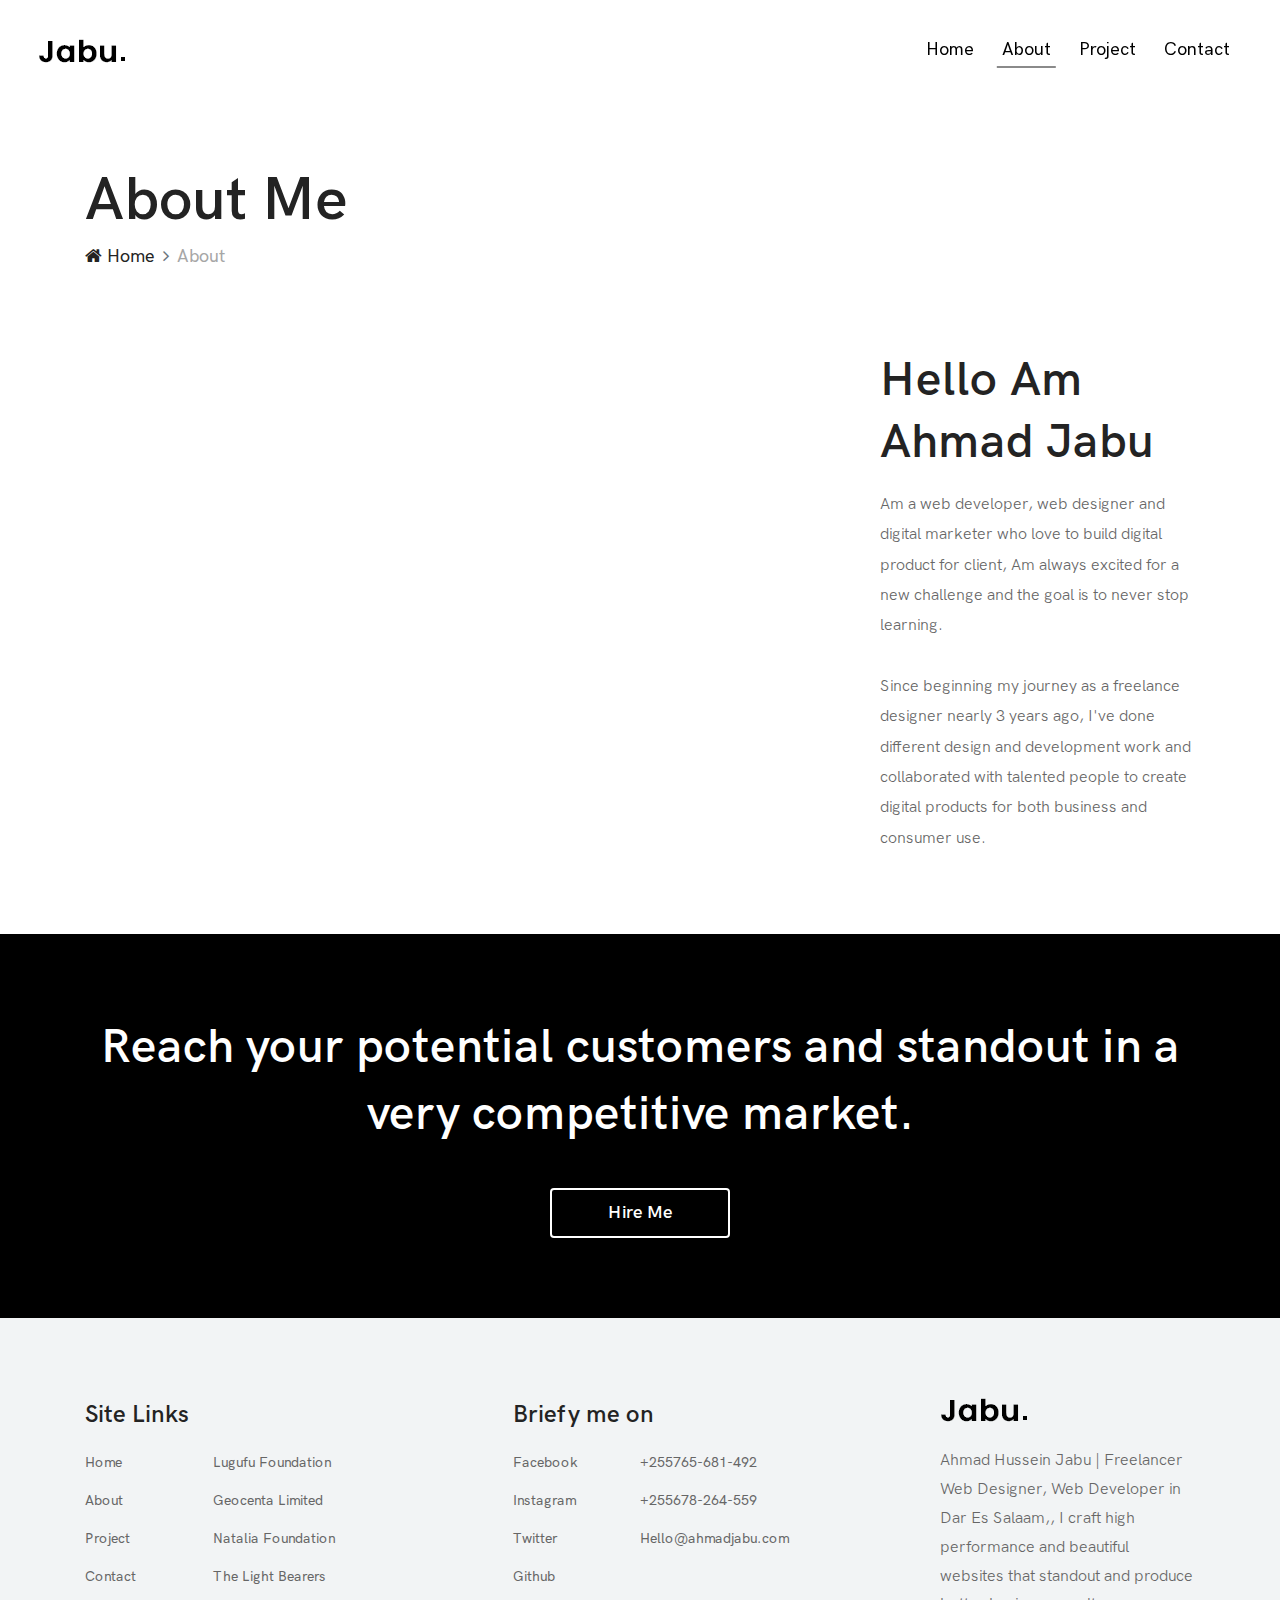
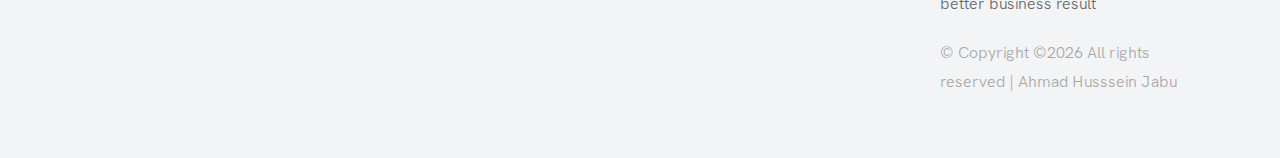
==== about.html @ 2aa34102 "add keywords" ====
<!DOCTYPE html>
<html lang="en">

<head>
  <meta charset="UTF-8">
  <meta name="description" content="Ahmad Hussein Jabu a Freelance website designer and developer I craft high-performance and beautiful websites">
  <meta http-equiv="X-UA-Compatible" content="IE=edge">
  <meta name="viewport" content="width=device-width, initial-scale=1, shrink-to-fit=no">

  <!-- Title -->
  <title>About</title>

  <!-- Favicon -->
  <link rel="apple-touch-icon" sizes="180x180" href="img/favicon/apple-touch-icon.png">
  <link rel="icon" type="image/png" sizes="32x32" href="img/favicon/favicon-32x32.png">
  <link rel="icon" type="image/png" sizes="16x16" href="img/favicon/favicon-16x16.png">
  <link rel="manifest" href="/site.webmanifest">


  <!-- Core Stylesheet -->
  <link rel="stylesheet" href="style.css">

</head>

<body>
  <!-- Preloader -->
  <div id="preloader">
    <div class="wrapper">
      <div class="cssload-loader"></div>
    </div>
  </div>

  <!-- ***** Header Area Start ***** -->
  <header class="header-area">
    <!-- Main Header Start -->
    <div class="main-header-area">
      <div class="classy-nav-container breakpoint-off">
        <!-- Classy Menu -->
        <nav class="classy-navbar justify-content-between" id="jabuNav">

          <!-- Background Curve -->
          <div class="bg-curve" style="background-image: url(./img/core-img/curve.png);"></div>

          <!-- Logo -->
          <a class="nav-brand" href="index.html"><img src="./img/core-img/logo.png" alt=""></a>

          <!-- Navbar Toggler -->
          <div class="classy-navbar-toggler">
            <span class="navbarToggler"><span></span><span></span><span></span></span>
          </div>

          <!-- Menu -->
          <div class="classy-menu">
            <!-- Menu Close Button -->
            <div class="classycloseIcon">
              <div class="cross-wrap"><span class="top"></span><span class="bottom"></span></div>
            </div>

            <!-- Nav Start -->
            <div class="classynav">
              <ul id="nav">
                <li><a href="./index.html">Home</a></li>
                <li class="current-item"><a href="./about.html">About</a></li>
                <li><a href="./projects.html">Project</a></li>
                <li><a href="./contact.html">Contact</a></li>
              </ul>
          </div>
        </nav>
      </div>
    </div>
  </header>
  <!-- ***** Header Area End ***** -->


  <!-- ***** Breadcrumb Area Start ***** -->
  <div class="breadcumb-area">
    <div class="container h-100">
      <div class="row h-100 align-items-end">
        <div class="col-12">
          <div class="breadcumb--con">
            <h2 class="title">About Me</h2>
            <nav aria-label="breadcrumb">
              <ol class="breadcrumb">
                <li class="breadcrumb-item"><a href="#"><i class="fa fa-home"></i> Home</a></li>
                <li class="breadcrumb-item active" aria-current="page">About</li>
              </ol>
            </nav>
          </div>
        </div>
      </div>
    </div>
  </div>
  <!-- ***** Breadcrumb Area End ***** -->

  <!-- ***** About Us Area Start ***** -->
  <section class="jabu-about-us-area mb-30 section-padding-80-0">
    <div class="container">
      <div class="row">

        <!-- About Us Thumbnail -->
        <div class="col-12 col-sm-6 col-lg-4">
          <div class="project-thumbnail mb-50">
            <span class="line"></span>
            <img src="./img/bg-img/16.jpg" alt="">
            <span class="line2"></span>
          </div>
        </div>

        <!-- About Us Thumbnail -->
        <div class="col-12 col-sm-6 col-lg-4">
          <div class="project-thumbnail mb-50">
            <span class="line"></span>
            <img src="./img/bg-img/17.jpg" alt="">
            <span class="line2"></span>
          </div>
        </div>

        <!-- About Us Content -->
        <div class="col-12 col-lg-4">
          <div class="project-content mb-50">
            <h2>Hello Am Ahmad Jabu</h2>
            <p>Am a web developer, web designer and digital marketer who love to build digital product for client, Am always excited for a 
              new challenge and the goal is to never stop learning.</p>
            <p>Since beginning my journey as a freelance designer nearly 3 years ago, I've done different design and development work
              and collaborated with talented people to create digital products for both business and 
              consumer use.</p>
          </div>
        </div>
      </div>
    </div>
    </section>

  <!-- ***** CTA Area Start ***** -->
  <section class="jabu-cta-area section-padding-80">
    <div class="container">
      <div class="row">
        <div class="col-12">
          <div class="cta-content">
            <h2>Reach your potential customers and standout in a very competitive market.</h2>
            <a href="mailto:hello@ahmadjabu.com" class="btn jabu-btn mt-30">Hire Me</a>
          </div>
        </div>
      </div>
    </div>
  </section>
  <!-- ***** CTA Area End ***** -->

  <!-- ***** Footer Area Start ***** -->
  <footer class="footer-area section-padding-80-0">
    <div class="container">
      <div class="row justify-content-between">
        <!-- Single Footer Widget -->
        <div class="col-12 col-sm-6 col-lg-4 col-xl-3">
          <div class="single-footer-widget mb-60">
            <!-- Widget Title -->
            <h4 class="widget-title">Site Links</h4>

            <!-- Catagories Nav -->
            <nav>
              <ul class="site-link">
                <li><a href="index.html">Home</a></li>
                <li><a href="Lugufu-Foundation.html">Lugufu Foundation</a></li>
                <li><a href="about.html">About</a></li>
                <li><a href="Geocenta-Limited.html">Geocenta Limited</a></li>
                <li><a href="projects.html">Project</a></li>
                <li><a href="Natalia-Foundation.html">Natalia Foundation</a></li>
                <li><a href="contact.html">Contact</a></li>
                <li><a href="The-light-bearers.html">The Light Bearers</a></li>
              </ul>
            </nav>
          </div>
        </div>

        <!-- Single Footer Widget -->
        <div class="col-12 col-sm-6 col-lg-4 col-xl-3">
          <div class="single-footer-widget mb-60">
            <!-- Widget Title -->
            <h4 class="widget-title">Briefy me on</h4>

            <!-- Catagories Nav -->
            <nav>
              <ul class="site-link">
                <li><a href="https://web.facebook.com/Ahmad-Hussein-Jabu-103322438400446" target="_blank" rel="noopener">Facebook</a></li>
                <li><a href="tel:+255765-681-492">+255765-681-492</a></li>
                <li><a href="https://www.instagram.com/ahmad_jabu/" target="_blank" rel="noopener">Instagram</a></li>
                <li><a href="tel:+255678-264-559">+255678-264-559</a></li>
                <li><a href="https://twitter.com/_Jabu95" target="_blank" rel="noopener">Twitter</a></li>
                <li><a href="mailto:hello@ahmadjabu.com">Hello@ahmadjabu.com</a></li>
                <li><a href="https://github.com/AhmadHJabu" target="_blank" rel="noopener">Github</a></li>
              </ul>
            </nav>
          </div>
        </div>
          <!-- Single Footer Widget -->
          <div class="col-12 col-sm-6 col-lg-4 col-xl-3">
            <div class="single-footer-widget mb-60">
              <!-- Logo -->
              <a href="#" class="d-block mb-4"><img src="./img/core-img/logo.png" alt=""></a>
              <p>Ahmad Hussein Jabu | Freelancer Web Designer, Web Developer in Dar Es Salaam,, I craft high performance and beautiful websites that standout and produce better business result</p>
              <div class="copywrite-text">
                <p>&copy; 
  
  Copyright &copy;<script>document.write(new Date().getFullYear());</script> All rights reserved | Ahmad Husssein Jabu</p>
              </div>
            </div>
          </div>
      </div>
    </div>
  </footer>
  <!-- ***** Footer Area End ***** -->

  <!-- ******* All JS ******* -->
  <!-- jQuery js -->
  <script src="js/jquery.min.js"></script>
  <!-- Popper js -->
  <script src="js/popper.min.js"></script>
  <!-- Bootstrap js -->
  <script src="js/bootstrap.min.js"></script>
  <!-- All js -->
  <script src="js/jabu.bundle.js"></script>
  <!-- Active js -->
  <script src="js/default-assets/active.js"></script>

</body>

</html>
---- style.css ----
/* *********************************************

[Tables of CSS Content]

+ body
  - 1.0 Reboot CSS
  - 2.0 Spacing CSS
  - 3.0 Preloader CSS
  - 4.0 Heading CSS
  - 5.0 Backtotop CSS
  - 6.0 Buttons CSS
  - 7.0 Header CSS
  - 8.0 Hero CSS
  - 9.0 Gallery CSS
  - 10.0 Testimonial CSS
  - 11.0 Model CSS
  - 12.0 About CSS
  - 13.0 Breadcrumb CSS
  - 14.0 Blog CSS
  - 15.0 Cta CSS
  - 16.0 Team CSS
  - 17.0 Widget CSS
  - 18.0 Footer CSS
  - 19.0 Contact CSS
  ---------------------------------------------
  [Color Codes]

  $heading: #232323; [Heading Color]
  $text: #666666; [Text Color]
  $bg-gray: #f0f0f0; [Gray Background]
  $primary: #ed489d; [Primary Color]
  $white: #ffffff; [White Color]
  $dark: #000000; [Dark Color]
  $border: #ebebeb; [Border Color]
  $hover: #ed489d; [Hover Color]
  $secondary: #a6a6a6; [Secondary Color]

  ---------------------------------------------
  [Font Family: 'HK Grotesk']
--------------------------------------------- */
/* Import Fonts & All CSS */
@import url(css/default-assets/hkgrotesk-fonts.css);
@import url(css/bootstrap.min.css);
@import url(css/animate.css);
@import url(css/default-assets/classy-nav.css);
@import url(css/owl.carousel.min.css);
@import url(css/magnific-popup.css);
@import url(css/font-awesome.min.css);
@import url(css/default-assets/slick.css);
@import url(css/style.css);
/* :: 1.0 Reboot CSS */
* {
  margin: 0;
  padding: 0; }

body {
  font-family: "HK Grotesk";
  font-weight: 400;
  font-size: 14px; }

h1,
h2,
h3,
h4,
h5,
h6 {
  font-family: "HK Grotesk";
  color: #232323;
  line-height: 1.4;
  font-weight: 600; }

a,
a:active,
a:focus,
a:hover {
  color: #232323;
  text-decoration: none;
  -webkit-transition-duration: 500ms;
  -o-transition-duration: 500ms;
  transition-duration: 500ms;
  outline: none; }

li {
  list-style: none; }

p {
  line-height: 1.9;
  color: #666666;
  font-size: 16px;
  font-weight: 400; }

img {
  max-width: 100%;
  height: auto; }

ul {
  margin: 0;
  padding: 0; }
  ul li {
    margin: 0;
    padding: 0; }

.bg-overlay {
  position: relative;
  z-index: 1; }
  .bg-overlay::after {
    position: absolute;
    content: "";
    height: 100%;
    width: 100%;
    top: 0;
    left: 0;
    z-index: -1;
    background-color: rgba(0, 0, 0, 0.5); }

.box-shadow {
  -webkit-box-shadow: 0 10px 50px 0 rgba(0, 0, 0, 0.2);
  box-shadow: 0 10px 50px 0 rgba(0, 0, 0, 0.2); }

.bg-img {
  background-position: center center;
  background-size: cover;
  background-repeat: no-repeat; }

.jarallax {
  position: relative;
  z-index: 0; }
  .jarallax > .jarallax-img {
    position: absolute;
    object-fit: cover;
    font-family: 'object-fit: cover;';
    top: 0;
    left: 0;
    width: 100%;
    height: 100%;
    z-index: -1; }

.mfp-iframe-holder .mfp-close {
  top: 0;
  width: 30px;
  height: 30px;
  background-color: #ed489d;
  text-align: center;
  right: 0;
  padding-right: 0;
  line-height: 32px; }

.bg-transparent {
  background-color: transparent !important; }

.bg-gray {
  background-color: #f0f0f0 !important; }

/* ::2.0 Spacing CSS */
.mt-15 {
  margin-top: 15px; }

.mt-30 {
  margin-top: 30px; }

.mt-40 {
  margin-top: 40px; }

.mt-50 {
  margin-top: 50px; }

.mt-70 {
  margin-top: 70px; }

.mt-100 {
  margin-top: 100px; }

.mt-150 {
  margin-top: 150px; }

.mr-15 {
  margin-right: 15px; }

.mr-30 {
  margin-right: 30px; }

.mr-50 {
  margin-right: 50px; }

.mr-100 {
  margin-right: 100px; }

.mb-15 {
  margin-bottom: 15px; }

.mb-30 {
  margin-bottom: 30px; }

.mb-40 {
  margin-bottom: 40px; }

.mb-50 {
  margin-bottom: 50px; }

.mb-60 {
  margin-bottom: 60px; }

.mb-70 {
  margin-bottom: 70px; }

.mb-80 {
  margin-bottom: 80px; }

.mb-100 {
  margin-bottom: 100px; }

.ml-15 {
  margin-left: 15px; }

.ml-30 {
  margin-left: 30px; }

.ml-50 {
  margin-left: 50px; }

.ml-100 {
  margin-left: 100px; }

.pt-50 {
  padding-top: 50px !important; }

.section-padding-80 {
  padding-top: 80px;
  padding-bottom: 80px; }

.section-padding-0-80 {
  padding-top: 0;
  padding-bottom: 80px; }

.section-padding-80-0 {
  padding-top: 80px;
  padding-bottom: 0; }

/* :: 3.0 Preloader CSS */
#preloader {
  position: fixed;
  width: 100%;
  height: 100%;
  z-index: 99999;
  top: 0;
  left: 0;
  background-color: #000000;
  display: -webkit-box;
  display: -ms-flexbox;
  display: flex;
  -webkit-box-align: center;
  -ms-flex-align: center;
  align-items: center;
  -webkit-box-pack: center;
  -ms-flex-pack: center;
  justify-content: center; }

.wrapper {
  padding-left: 1em;
  padding-right: 1em;
  margin: auto;
  display: block;
  width: 195px; }

.cssload-loader {
  width: 49px;
  height: 49px;
  border-radius: 50%;
  margin: 3em;
  display: inline-block;
  position: relative;
  vertical-align: middle;
  background: #ffffff; }

.cssload-loader,
.cssload-loader:after,
.cssload-loader:before {
  animation: 1.15s infinite ease-in-out;
  -o-animation: 1.15s infinite ease-in-out;
  -ms-animation: 1.15s infinite ease-in-out;
  -webkit-animation: 1.15s infinite ease-in-out;
  -moz-animation: 1.15s infinite ease-in-out; }

.cssload-loader:after,
.cssload-loader:before {
  width: 100%;
  height: 100%;
  border-radius: 50%;
  position: absolute;
  top: 0;
  left: 0; }

.cssload-loader {
  animation-name: cssload-loader;
  -o-animation-name: cssload-loader;
  -ms-animation-name: cssload-loader;
  -webkit-animation-name: cssload-loader;
  -moz-animation-name: cssload-loader; }

@keyframes cssload-loader {
  from {
    transform: scale(0);
    opacity: 1; }
  to {
    transform: scale(1);
    opacity: 0; } }
@-o-keyframes cssload-loader {
  from {
    -o-transform: scale(0);
    opacity: 1; }
  to {
    -o-transform: scale(1);
    opacity: 0; } }
@-ms-keyframes cssload-loader {
  from {
    -ms-transform: scale(0);
    opacity: 1; }
  to {
    -ms-transform: scale(1);
    opacity: 0; } }
@-webkit-keyframes cssload-loader {
  from {
    -webkit-transform: scale(0);
    opacity: 1; }
  to {
    -webkit-transform: scale(1);
    opacity: 0; } }
@-moz-keyframes cssload-loader {
  from {
    -moz-transform: scale(0);
    opacity: 1; }
  to {
    -moz-transform: scale(1);
    opacity: 0; } }
/* :: 4.0 Heading CSS */
.section-heading {
  position: relative;
  z-index: 1;
  margin-bottom: 50px; }
  .section-heading h2 {
    font-size: 48px;
    text-transform: capitalize;
    margin-bottom: 0; }
    @media only screen and (min-width: 992px) and (max-width: 1199px) {
      .section-heading h2 {
        font-size: 42px; } }
    @media only screen and (min-width: 768px) and (max-width: 991px) {
      .section-heading h2 {
        font-size: 36px; } }
    @media only screen and (max-width: 767px) {
      .section-heading h2 {
        font-size: 30px; } }
  .section-heading.white h2 {
    color: #ffffff; }

/* :: 5.0 Backtotop CSS */
#scrollUp {
  bottom: 50px;
  font-size: 22px;
  line-height: 42px;
  right: 0;
  width: 40px;
  background-color: #000;
  color: #ffffff;
  text-align: center;
  height: 40px;
  -webkit-transition-duration: 500ms;
  -o-transition-duration: 500ms;
  transition-duration: 500ms;
  border-radius: 2px 0 0 2px; }
  #scrollUp:focus, #scrollUp:hover {
    background-color: #000000; }

/* :: 6.0 Buttons CSS */
.jabu-btn {
  position: relative;
  z-index: 1;
  min-width: 180px;
  height: 50px;
  line-height: 46px;
  font-size: 18px;
  font-weight: 600;
  display: inline-block;
  padding: 0 20px;
  text-align: center;
  text-transform: capitalize;
  color: #ffffff;
  background-color: #000;
  -webkit-transition-duration: 500ms;
  -o-transition-duration: 500ms;
  transition-duration: 500ms;
  border: 2px solid #ffffff; }
  .jabu-btn:focus, .jabu-btn:hover {
    box-shadow: none;
    background-color: #000000;
    color: #ffffff;
    border-color: #000000; }
  .jabu-btn.btn-2 {
    border-color: #000;
    color: #000;
    background-color: #ffffff; }
    .jabu-btn.btn-2:focus, .jabu-btn.btn-2:hover {
      color: #ffffff;
      background-color: #000; }

/* :: 7.0 Header CSS */
.header-area {
  position: fixed;
  z-index: 600;
  width: 100%;
  left: 0;
  top: 0;
  -webkit-transition-duration: 500ms;
  -o-transition-duration: 500ms;
  transition-duration: 500ms; }
  .header-area .main-header-area.sticky {
    top: 0;
    width: 100%;
    position: fixed;
    background-color: #ffffff;
    box-shadow: 0 3px 50px rgba(0, 0, 0, 0.2);
    border-bottom: none;
    left: 0;
    z-index: 650;
    border-bottom-color: transparent; }

.classy-nav-container {
  background-color: transparent;
  padding: 0; }
  @media only screen and (max-width: 767px) {
    .classy-nav-container {
      padding: 0 15px; } }
  .classy-nav-container .classy-navbar {
    height: 100px;
    padding: 0 3%; }
    @media only screen and (min-width: 768px) and (max-width: 991px) {
      .classy-nav-container .classy-navbar {
        height: 70px; } }
    @media only screen and (max-width: 767px) {
      .classy-nav-container .classy-navbar {
        height: 70px; } }
    .classy-nav-container .classy-navbar .bg-curve {
      position: absolute;
      width: 60%;
      height: 100%;
      top: 0;
      right: 0;
      background-repeat: no-repeat;
      background-position: top right;
      background-size: cover; }
    @media only screen and (max-width: 767px) {
      .classy-nav-container .classy-navbar .nav-brand {
        max-width: 90px;
        margin-right: 15px; } }
    .classy-nav-container .classy-navbar .classynav ul li a {
      position: relative;
      z-index: 1;
      font-weight: 500;
      font-size: 18px;
      text-transform: capitalize;
      color: #000; }
      .classy-nav-container .classy-navbar .classynav ul li a:focus, .classy-nav-container .classy-navbar .classynav ul li a:hover {
        color: #000; }
      @media only screen and (min-width: 992px) and (max-width: 1199px) {
        .classy-nav-container .classy-navbar .classynav ul li a {
          font-size: 14px;
          padding: 0 10px; } }
      @media only screen and (min-width: 768px) and (max-width: 991px) {
        .classy-nav-container .classy-navbar .classynav ul li a {
          border-bottom: none;
          font-size: 14px; } }
      @media only screen and (max-width: 767px) {
        .classy-nav-container .classy-navbar .classynav ul li a {
          border-bottom: none;
          font-size: 14px; } }
    .classy-nav-container .classy-navbar .classynav ul li.cn-dropdown-item ul li a {
      font-size: 14px;
      text-transform: capitalize; }
    .classy-nav-container .classy-navbar .classynav ul li.current-item a::after {
      content: '';
      position: absolute;
      width: 80%;
      height: 2px;
      background-color: #00000075;
      bottom: 0;
      left: 50%;
      -webkit-transform: translateX(-50%);
      -ms-transform: translateX(-50%);
      transform: translateX(-50%);
      z-index: 1; }
      @media only screen and (min-width: 768px) and (max-width: 991px) {
        .classy-nav-container .classy-navbar .classynav ul li.current-item a::after {
          width: 100%;
          height: 1px; } }
      @media only screen and (max-width: 767px) {
        .classy-nav-container .classy-navbar .classynav ul li.current-item a::after {
          width: 100%;
          height: 1px; } }

.classynav ul li.has-down > a::after,
.classynav ul li.has-down.active > a::after,
.classynav ul li.megamenu-item > a::after {
  color: #ffffff; }


@media only screen and (min-width: 768px) and (max-width: 991px) {
  .classy-navbar-toggler .navbarToggler span {
    background-color: #ffffff; } }
@media only screen and (max-width: 767px) {
  .classy-navbar-toggler .navbarToggler span {
    background-color: #000; } }

@media only screen and (min-width: 768px) and (max-width: 991px) {
  .breakpoint-on .classy-navbar .classy-menu {
    background-color: #000;
    box-shadow: 0 0 30px 0 rgba(255, 255, 255, 0.2); }

  .breakpoint-on .classynav > ul > li > a {
    background-color: #ed489d; }

  .classycloseIcon .cross-wrap span {
    background-color: #ffffff; } }
@media only screen and (max-width: 767px) {
  .breakpoint-on .classy-navbar .classy-menu {
    background-color: rgb(255, 255, 255);
    box-shadow: 0 0 30px 0 rgba(255, 255, 255, 0.2); }

  .breakpoint-on .classynav > ul > li > a {
    background-color: rgb(255, 255, 255); }

  .classycloseIcon .cross-wrap span {
    background-color: #ffffff; } }


/* :: 8.0 Hero CSS */
.single-hero {
  position: relative;
  z-index: 1;
  overflow: hidden; }
  . .owl-next {
    -webkit-transition-duration: 500ms;
    -o-transition-duration: 500ms;
    transition-duration: 500ms;
    position: absolute;
    bottom: 0;
    right: 15%;
    width: 100px;
    height: 100px;
    background-color: #ffffff;
    text-align: center;
    line-height: 100px;
    color: #232323;
    font-size: 30px;
    z-index: 10; }
    .single-hero .owl-next:focus, .single-hero .owl-next:hover {
      background-color: #ed489d;
      color: #ffffff; }
    @media only screen and (min-width: 992px) and (max-width: 1199px) {
      .single-hero .owl-next {
        width: 70px;
        height: 70px;
        line-height: 70px; } }
    @media only screen and (min-width: 768px) and (max-width: 991px) {
      .single-hero .owl-next {
        width: 70px;
        height: 70px;
        line-height: 70px; } }
    @media only screen and (max-width: 767px) {
      .single-hero .owl-next {
        width: 50px;
        height: 50px;
        line-height: 50px; } }

.single-hero-header {
  position: relative;
  z-index: 2;
  width: 100%;
  height: 700px;
  background-color: #ffffff; }
  @media only screen and (min-width: 992px) and (max-width: 1199px) {
    .single-hero-header {
      height: 680px; } }
  @media only screen and (min-width: 768px) and (max-width: 991px) {
    .single-hero-header {
      height: 600px; } }
  @media only screen and (max-width: 767px) {
    .single-hero-header {
      height: 488px; } }
  .single-hero-header .main-bg-img {
    position: absolute;
    width: 40%;
    height: calc(100% - 100px);
    bottom: 0;
    right: 10%;
    z-index: 1; }
    @media only screen and (min-width: 768px) and (max-width: 991px) {
      .single-hero-header .main-bg-img {
        height: calc(100% - 70px);  } }
    @media only screen and (max-width: 767px) {
      .single-hero-header .main-bg-img {
        height: calc(100% - 100px); 
        width: 50%;
        right: 1%; } }
  

.welcome-text {
  position: relative;
  z-index: 1;
  margin-top: 100px; }
  .welcome-text h2 {
    font-size: 100px;
    color: #232323;
    display: block;
    text-transform: capitalize;
    margin-left: -9px;
    margin-bottom: 30px;
    line-height: 1.2; }
    @media only screen and (min-width: 992px) and (max-width: 1199px) {
      .welcome-text h2 {
        font-size: 72px;
        margin-left: -4px; } }
    @media only screen and (min-width: 768px) and (max-width: 991px) {
      .welcome-text h2 {
        font-size: 72px;
        margin-left: -4px; } }
    @media only screen and (max-width: 767px) {
      .welcome-text h2 {
        font-size: 36px;
        margin-bottom: 15px; } }
  .welcome-text h5 {
    font-size: 18px;
    color: #a6a6a6;
    margin-bottom: 50px;
    text-transform: uppercase;
    letter-spacing: 2px; }
    @media only screen and (max-width: 767px) {
      .welcome-text h5 {
        margin-bottom: 15px;
        margin-left: -10px } }
  .welcome-text a {
    padding: 0;
    display: inline-block;
    font-size: 16px;
    letter-spacing: 2px;
    text-transform: uppercase;
    color: #ed489d;
    font-weight: 600; }
    .welcome-text a:focus, .welcome-text a:hover {
      color: #232323; }

      @media only screen and (max-width: 767px) {
        .welcome-text a {
          margin-left: -10px } }

/* :: 9.0 Gallery CSS */
.jabu-projects-menu {
  position: relative;
  z-index: 1; }
  .jabu-projects-menu .btn {
    padding: 0;
    background-color: transparent;
    font-size: 20px;
    text-transform: uppercase;
    letter-spacing: 2px;
    color: #a6a6a6;
    margin: 0 30px;
    font-weight: 600; }
    .jabu-projects-menu .btn:focus {
      box-shadow: none; }
    .jabu-projects-menu .btn.active {
      color: #232323; }

.single-project-area {
  position: relative;
  z-index: 1; }
  .single-project-area img {
    width: 100%;
    -webkit-transition-duration: 250ms;
    -o-transition-duration: 250ms;
    transition-duration: 250ms; }
  
    
/* :: 10.0 Testimonial CSS */
.clients-feedback-area {
  position: relative;
  z-index: 1; }
  .clients-feedback-area .client-feedback-text {
    position: relative;
    z-index: 1; }
    .clients-feedback-area .client-feedback-text .quote-icon i {
      display: block;
      font-size: 72px;
      margin-bottom: 20px;
      color: #000;
      -webkit-transform: rotate(180deg);
      -ms-transform: rotate(180deg);
      transform: rotate(180deg); }
    .clients-feedback-area .client-feedback-text .client-description h4 {
      margin-bottom: 30px; }
      @media only screen and (max-width: 767px) {
        .clients-feedback-area .client-feedback-text .client-description h4 {
          font-size: 20px; } }
    .clients-feedback-area .client-feedback-text .client-name h5 {
      font-size: 22px;
      margin-bottom: 0; }
    .clients-feedback-area .client-feedback-text .client-name span {
      color: #a6a6a6;
      text-transform: uppercase;
      margin-bottom: 0; }
  .clients-feedback-area .slick-dots {
    display: -webkit-box;
    display: -ms-flexbox;
    display: flex;
    -webkit-box-pack: center;
    -ms-flex-pack: center;
    justify-content: center; }
    .clients-feedback-area .slick-dots li button {
      width: 12px;
      height: 12px;
      text-indent: -999999999999999999999999px;
      border: 3px solid #ebebeb;
      background-color: #ffffff;
      border-radius: 50%;
      margin: 5.5px;
      outline: none; }
    .clients-feedback-area .slick-dots li.slick-active button {
      background-color: #000;
      border-color: #000; }
  .clients-feedback-area .slick-slide.client-thumbnail {
    display: -webkit-box;
    display: -ms-flexbox;
    display: flex;
    -webkit-box-pack: center;
    -ms-flex-pack: center;
    justify-content: center;
    -webkit-box-align: center;
    -ms-flex-align: center;
    align-items: center;
    height: 129px; }
  .clients-feedback-area .slick-slide img {
    display: block;
    width: 80px !important;
    height: 80px !important;
    border-radius: 50%;
    border: 5px solid #ffffff;
    -webkit-box-shadow: 0 4px 20px rgba(0, 0, 0, 0.1);
    box-shadow: 0 4px 20px rgba(0, 0, 0, 0.1); }
    @media only screen and (min-width: 768px) and (max-width: 991px) {
      .clients-feedback-area .slick-slide img {
        width: 60px !important;
        height: 60px !important; } }
    @media only screen and (max-width: 767px) {
      .clients-feedback-area .slick-slide img {
        width: 60px !important;
        height: 60px !important; } }
  .clients-feedback-area .slick-slide.slick-current:focus {
    box-shadow: none;
    outline: none; }
  .clients-feedback-area .slick-slide.slick-current img {
    width: 100px !important;
    height: 100px !important; }
    @media only screen and (min-width: 768px) and (max-width: 991px) {
      .clients-feedback-area .slick-slide.slick-current img {
        width: 80px !important;
        height: 80px !important; } }
    @media only screen and (max-width: 767px) {
      .clients-feedback-area .slick-slide.slick-current img {
        width: 80px !important;
        height: 80px !important; } }
    .clients-feedback-area .slick-slide.slick-current img:focus {
      box-shadow: none;
      outline: none; }
  .clients-feedback-area .slick-arrow {
    position: absolute;
    width: 30px;
    background-color: #ffffff;
    height: 100%;
    text-align: center;
    font-size: 24px;
    color: #b5aec4;
    display: block;
    line-height: 550%;
    left: 0;
    z-index: 90;
    cursor: pointer; }
    .clients-feedback-area .slick-arrow.fa-angle-right {
      left: auto;
      right: 0;
      top: 0; }


/* :: 12.0 Project CSS */
.project-thumbnail {
  position: relative;
  z-index: 1;
  overflow: hidden;
  width: 100%; }
  .project-thumbnail img {
    width: 100%;
    -webkit-transition-duration: 800ms;
    -o-transition-duration: 800ms;
    transition-duration: 800ms; }

.project-content {
  position: relative;
  z-index: 1;
  padding-left: 10%; }
  @media only screen and (min-width: 992px) and (max-width: 1199px) {
    .project-content {
      padding-left: 0; } }
  @media only screen and (min-width: 768px) and (max-width: 991px) {
    .project-content {
      padding-left: 0; } }
  @media only screen and (max-width: 767px) {
    .project-content {
      padding-left: 0; } }
  .project-content h2 {
    font-size: 48px;
    margin-bottom: 15px;
    line-height: 1.3; }
    @media only screen and (min-width: 992px) and (max-width: 1199px) {
      .project-content h2 {
        font-size: 28px; } }
    @media only screen and (min-width: 768px) and (max-width: 991px) {
      .project-content h2 {
        font-size: 30px; } }
    @media only screen and (max-width: 767px) {
      .project-content h2 {
        font-size: 30px; } }
  .project-content p {
    margin-bottom: 30px; }
    .project-content p:last-child {
      margin-bottom: 0; }



/* :: 13.0 Breadcrumb CSS */
.breadcumb-area {
  position: relative;
  z-index: 1;
  height: 270px; }
  @media only screen and (min-width: 768px) and (max-width: 991px) {
    .breadcumb-area {
      height: 220px; } }
  @media only screen and (max-width: 767px) {
    .breadcumb-area {
      height: 180px; } }
  .breadcumb-area .title {
    font-size: 60px;
    margin-bottom: 0;
    text-transform: capitalize; }
    @media only screen and (min-width: 992px) and (max-width: 1199px) {
      .breadcumb-area .title {
        font-size: 48px; } }
    @media only screen and (min-width: 768px) and (max-width: 991px) {
      .breadcumb-area .title {
        font-size: 36px; } }
    @media only screen and (max-width: 767px) {
      .breadcumb-area .title {
        font-size: 30px; } }
  .breadcumb-area .breadcumb--con .breadcrumb {
    padding: 0;
    margin-bottom: 0;
    list-style: none;
    background-color: transparent;
    border-radius: 0; }
    .breadcumb-area .breadcumb--con .breadcrumb .breadcrumb-item,
    .breadcumb-area .breadcumb--con .breadcrumb .breadcrumb-item > a,
    .breadcumb-area .breadcumb--con .breadcrumb .breadcrumb-item.active {
      font-size: 18px;
      text-transform: capitalize;
      color: #232323;
      font-weight: 500;
      letter-spacing: normal; }
      @media only screen and (max-width: 767px) {
        .breadcumb-area .breadcumb--con .breadcrumb .breadcrumb-item,
        .breadcumb-area .breadcumb--con .breadcrumb .breadcrumb-item > a,
        .breadcumb-area .breadcumb--con .breadcrumb .breadcrumb-item.active {
          font-size: 14px; } }
      .breadcumb-area .breadcumb--con .breadcrumb .breadcrumb-item:focus, .breadcumb-area .breadcumb--con .breadcrumb .breadcrumb-item:hover,
      .breadcumb-area .breadcumb--con .breadcrumb .breadcrumb-item > a:focus,
      .breadcumb-area .breadcumb--con .breadcrumb .breadcrumb-item > a:hover,
      .breadcumb-area .breadcumb--con .breadcrumb .breadcrumb-item.active:focus,
      .breadcumb-area .breadcumb--con .breadcrumb .breadcrumb-item.active:hover {
        color: #ed489d; }
    .breadcumb-area .breadcumb--con .breadcrumb .breadcrumb-item.active {
      color: #a6a6a6; }
      .breadcumb-area .breadcumb--con .breadcrumb .breadcrumb-item.active:focus, .breadcumb-area .breadcumb--con .breadcrumb .breadcrumb-item.active:hover {
        color: #a6a6a6; }
    .breadcumb-area .breadcumb--con .breadcrumb .page-item:first-child .page-link {
      margin-left: 0;
      border-top-left-radius: 0;
      border-bottom-left-radius: 0; }
    .breadcumb-area .breadcumb--con .breadcrumb .page-item:last-child .page-link {
      border-top-right-radius: 0;
      border-bottom-right-radius: 0; }
    .breadcumb-area .breadcumb--con .breadcrumb .breadcrumb-item + .breadcrumb-item::before {
      content: "\f105";
      font-family: 'FontAwesome'; }


/* :: 15.0 CTA CSS */
.jabu-cta-area {
  position: relative;
  z-index: 1;
  background-color: #000; }

.cta-content {
  position: relative;
  z-index: 1;
  text-align: center; }
  .cta-content h2 {
    font-size: 48px;
    margin-bottom: 10px;
    color: #ffffff; }
    @media only screen and (min-width: 992px) and (max-width: 1199px) {
      .cta-content h2 {
        font-size: 42px; } }
    @media only screen and (min-width: 768px) and (max-width: 991px) {
      .cta-content h2 {
        font-size: 36px; } }
    @media only screen and (max-width: 767px) {
      .cta-content h2 {
        font-size: 30px; } }
  .cta-content h6 {
    font-size: 18px;
    color: #ffffff;
    margin-bottom: 30px; }



/* :: 18.0 Footer CSS */
.footer-area {
  position: relative;
  z-index: 1;
  background-color: #f2f4f5; }

.single-footer-widget {
  position: relative;
  z-index: 1; }
  .single-footer-widget .widget-title {
    color: #232323;
    margin-bottom: 20px;
    display: block;
    font-weight: 600; }
  .single-footer-widget p {
    color: #666666;
    font-size: 16px;
    line-height: 1.8; }
  .single-footer-widget .footer-social-info a {
    display: inline-block;
    color: #ffffff;
    margin-right: 5px;
    background-color: #ed489d;
    width: 40px;
    height: 40px;
    border-radius: 20px;
    text-align: center;
    line-height: 40px; }
    .single-footer-widget .footer-social-info a.facebook {
      background-color: #4c60ac; }
    .single-footer-widget .footer-social-info a.twitter {
      background-color: #00bae3; }
    .single-footer-widget .footer-social-info a.pinterest {
      background-color: #d91a18; }
    .single-footer-widget .footer-social-info a.instagram {
      background-color: #0085d7; }
    .single-footer-widget .footer-social-info a.youtube {
      background-color: #e20000; }
    @media only screen and (min-width: 992px) and (max-width: 1199px) {
      .single-footer-widget .footer-social-info a {
        width: 30px;
        height: 30px;
        line-height: 30px;
        font-size: 14px; } }
  .single-footer-widget .site-link {
    position: relative;
    z-index: 1;
    display: -webkit-box;
    display: -ms-flexbox;
    display: flex;
    -ms-flex-wrap: wrap;
    flex-wrap: wrap; }
    .single-footer-widget .site-link li {
      -webkit-box-flex: 0;
      -ms-flex: 0 0 50%;
      flex: 0 0 50%;
      max-width: 50%;
      width: 50%; }
      .single-footer-widget .site-link li a {
        font-size: 14px;
        color: #666666;
        margin-bottom: 17px;
        display: block;
        font-weight: 500; }
        .single-footer-widget .site-link li a:focus, .single-footer-widget .site-link li a:hover {
          color: #232323; }
      .single-footer-widget .site-link li:last-child a {
        margin-bottom: 0; }
  .single-footer-widget .footer-content {
    position: relative;
    z-index: 1; }
    .single-footer-widget .footer-content h4 {
      color: #a6a6a6;
      margin-bottom: 10px; }
    .single-footer-widget .footer-content h6 {
      color: #a6a6a6;
      margin-bottom: 0; }

.copywrite-text {
  position: relative;
  z-index: 1;
  margin-top: 20px; }
  .copywrite-text p {
    font-size: 16px;
    color: #a6a6a6;
    margin-bottom: 0; }
    .copywrite-text p a {
      color: #a6a6a6; }
      .copywrite-text p a:focus, .copywrite-text p a:hover {
        color: #ed489d; }

/* :: 19.0 Contact Area */
.jabu-contact-area {
  position: relative;
  z-index: 1; }
  .jabu-contact-area .google-maps {
    position: relative;
    z-index: 1;
    width: 100%;
    height: 650px; }
    @media only screen and (max-width: 767px) {
      .jabu-contact-area .google-maps {
        height: 280px; } }
    .jabu-contact-area .google-maps iframe {
      width: 100%;
      height: 100%;
      border: none; }

.single-contact-card {
  position: relative;
  z-index: 1; }
  .single-contact-card h2 {
    font-size: 36px;
    margin-bottom: 20px; }
    @media only screen and (max-width: 767px) {
      .single-contact-card h2 {
        font-size: 24px; } }
  .single-contact-card h6 {
    font-size: 18px;
    margin-bottom: 0;
    color: #333;
    line-height: 1.5;
    font-weight: 400; }
    @media only screen and (max-width: 767px) {
      .single-contact-card h6 {
        font-size: 14px; } }

.casting-form-thumbnail img {
  width: 100%; }

.jabu-contact-form {
  position: relative;
  z-index: 1; }
  .jabu-contact-form .contact-heading {
    margin-bottom: 20px; }
    .jabu-contact-form .contact-heading h2 {
      display: block;
      margin-bottom: 15px;
      font-size: 48px; }
      @media only screen and (min-width: 992px) and (max-width: 1199px) {
        .jabu-contact-form .contact-heading h2 {
          font-size: 30px; } }
      @media only screen and (min-width: 768px) and (max-width: 991px) {
        .jabu-contact-form .contact-heading h2 {
          font-size: 36px; } }
      @media only screen and (max-width: 767px) {
        .jabu-contact-form .contact-heading h2 {
          font-size: 24px; } }
    .jabu-contact-form .contact-heading p {
      margin-bottom: 0;
      font-size: 16px; }
      @media only screen and (max-width: 767px) {
        .jabu-contact-form .contact-heading p {
          font-size: 14px; } }
  .jabu-contact-form label {
    font-size: 16px;
    color: #a6a6a6;
    display: block;
    margin-bottom: 15px; }
  .jabu-contact-form .form-control {
    width: 100%;
    height: 50px;
    padding: 0 20px;
    border-radius: 0; }
    .jabu-contact-form .form-control:focus {
      box-shadow: none;
      border-color: #ed489d; }
  .jabu-contact-form textarea.form-control {
    height: 110px;
    padding: 20px; }

/*# sourceMappingURL=style.css.map */
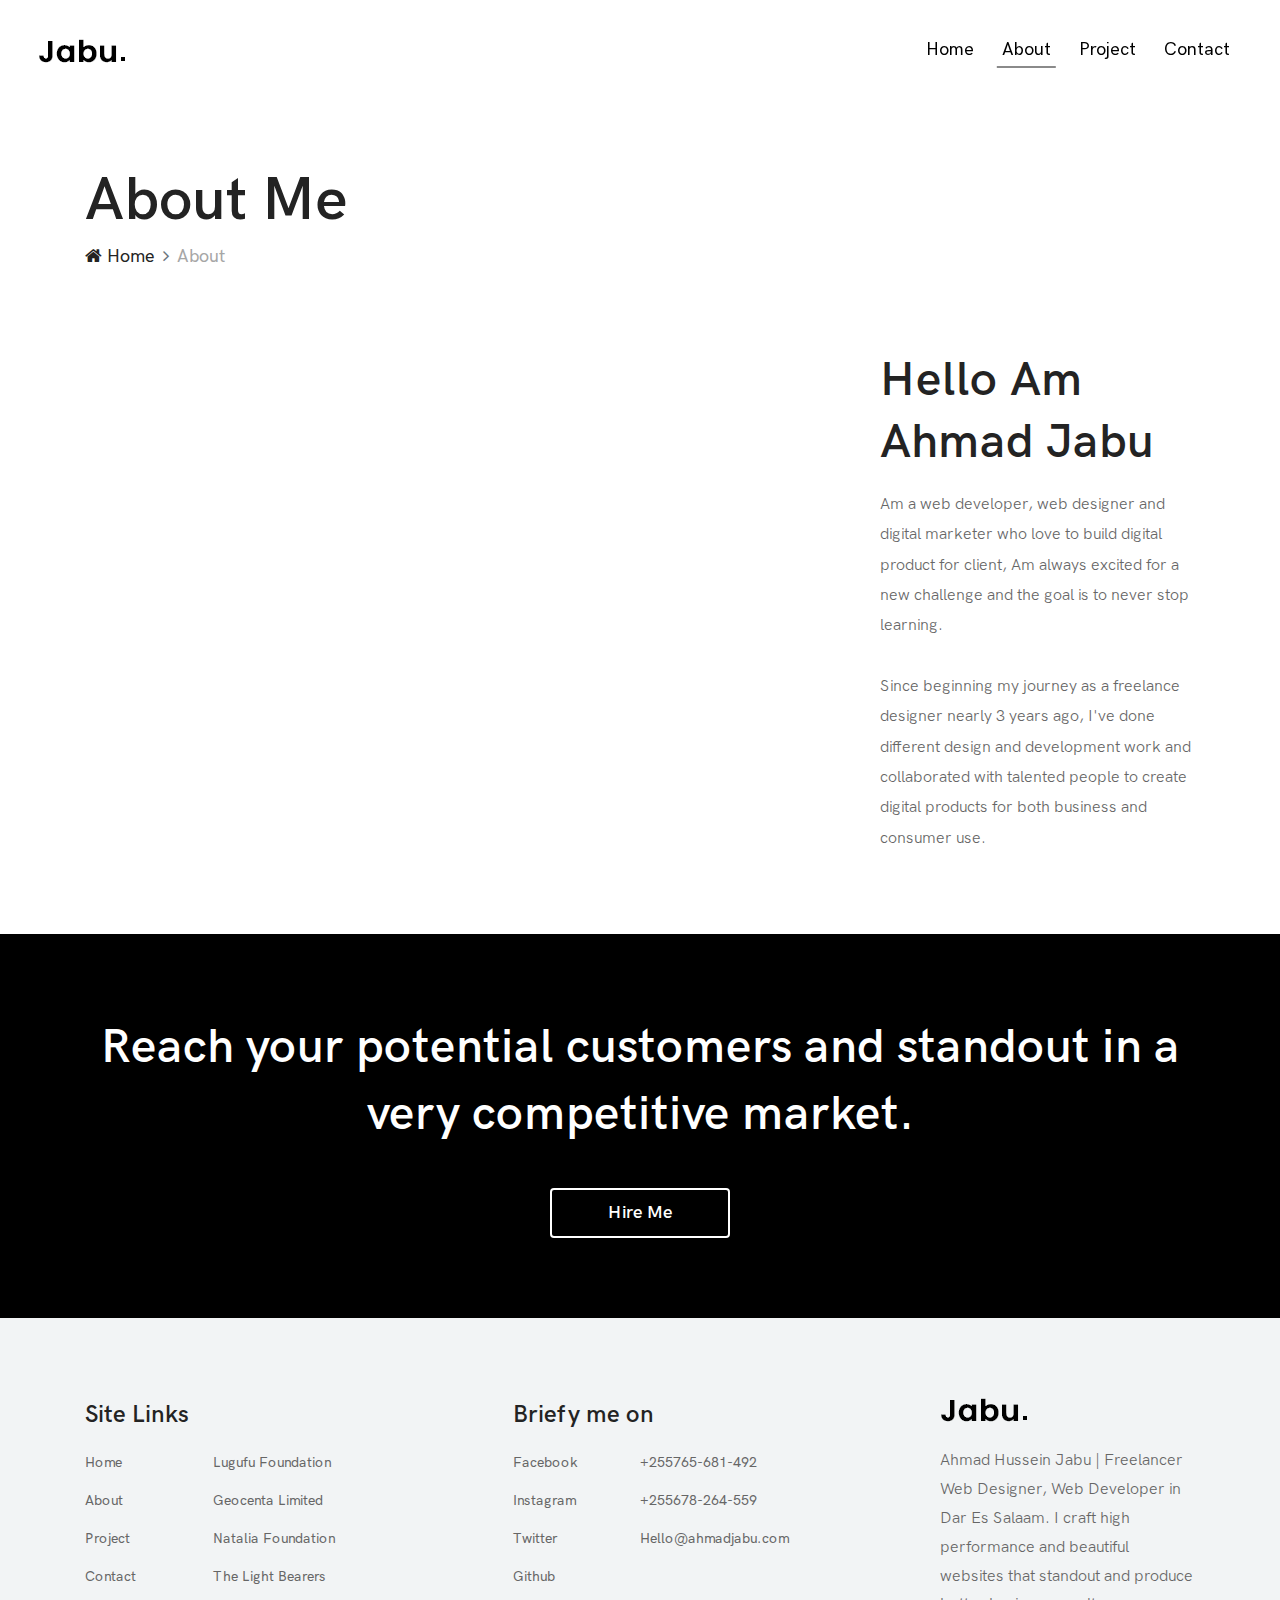
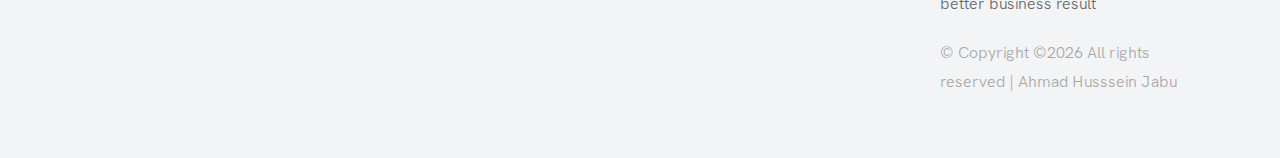
==== commit 26ce994b: "add keywords" ====
--- a/about.html
+++ b/about.html
@@ -196,7 +196,7 @@
             <div class="single-footer-widget mb-60">
               <!-- Logo -->
               <a href="#" class="d-block mb-4"><img src="./img/core-img/logo.png" alt=""></a>
-              <p>Ahmad Hussein Jabu | Freelancer Web Designer, Web Developer in Dar Es Salaam,, I craft high performance and beautiful websites that standout and produce better business result</p>
+              <p>Ahmad Hussein Jabu | Freelancer Web Designer, Web Developer in Dar Es Salaam. I craft high performance and beautiful websites that standout and produce better business result</p>
               <div class="copywrite-text">
                 <p>&copy; 
   
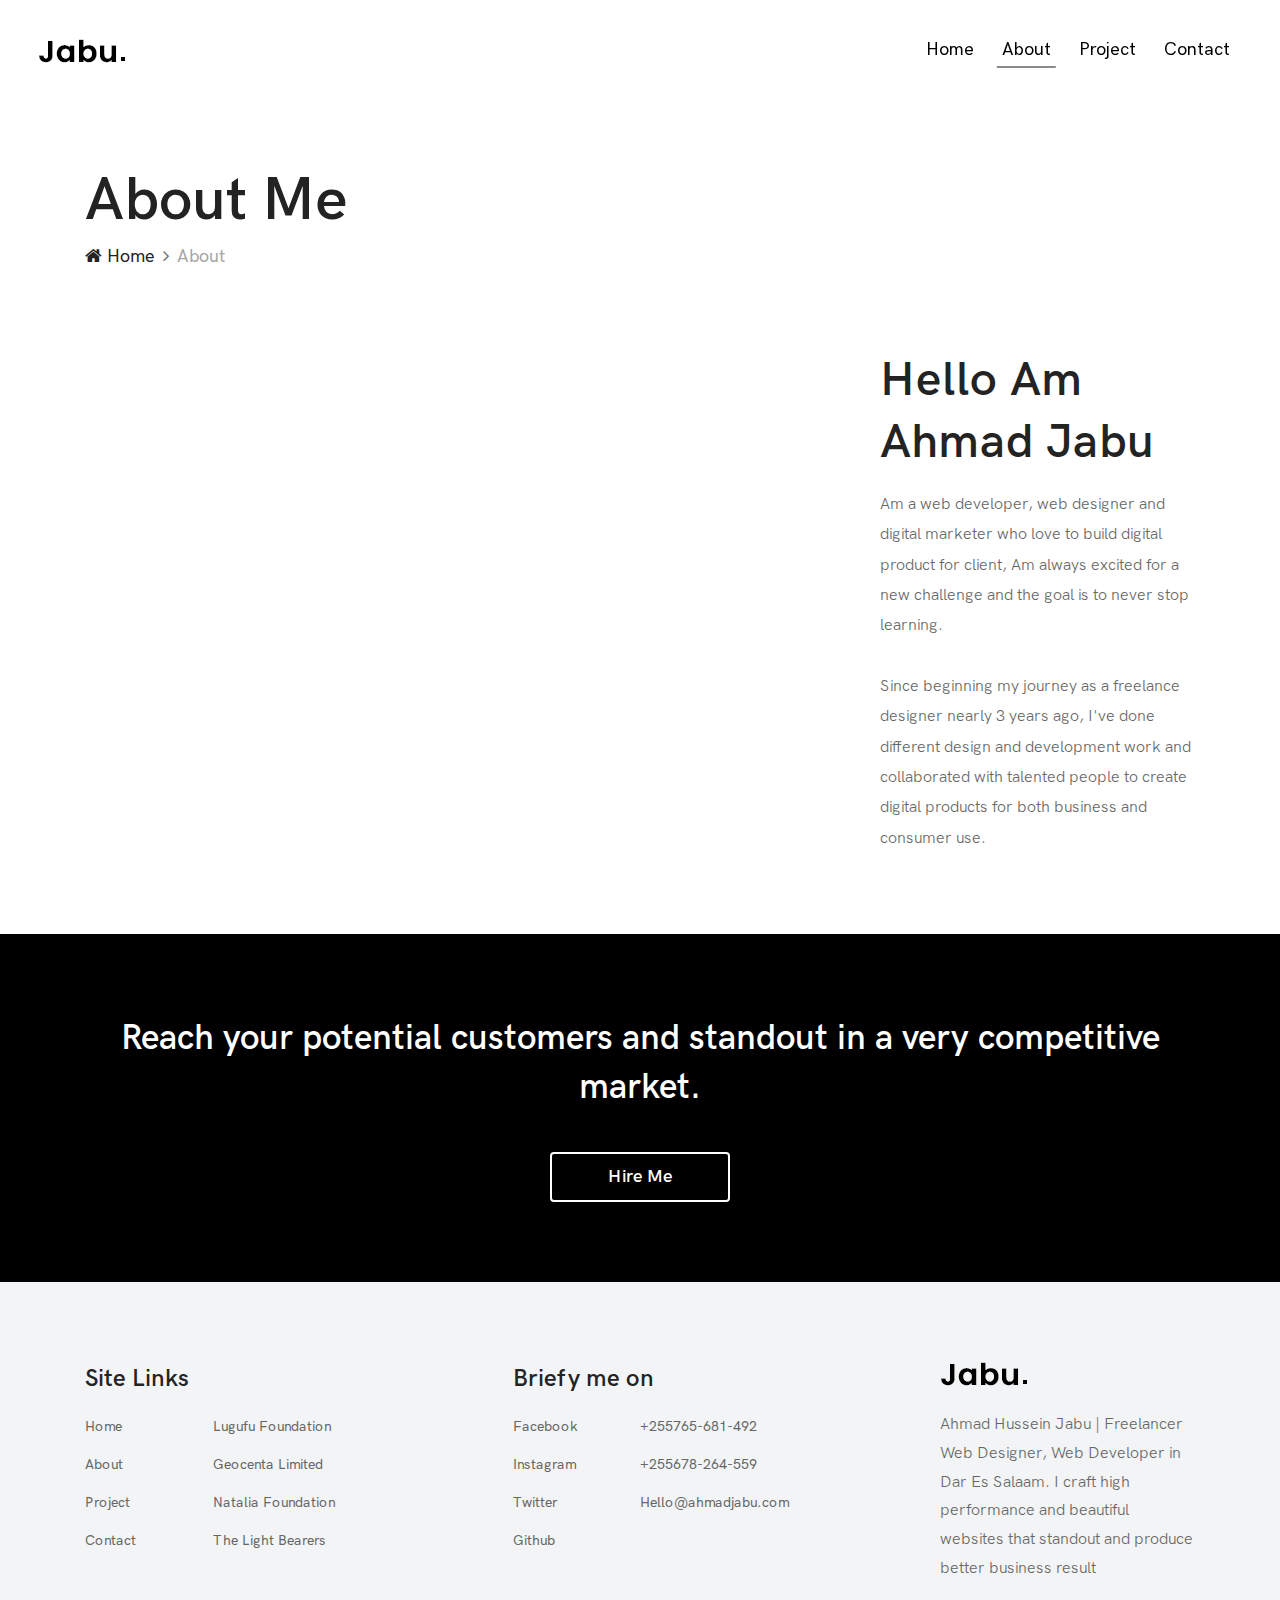
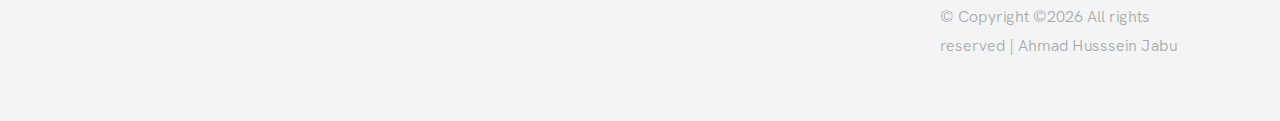
==== commit c4aae53f: "make changes to meta description" ====
--- a/about.html
+++ b/about.html
@@ -3,7 +3,7 @@
 
 <head>
   <meta charset="UTF-8">
-  <meta name="description" content="Ahmad Hussein Jabu a Freelance website designer and developer I craft high-performance and beautiful websites">
+  <meta name="description" content="Ahmad Hussein Jabu a Freelance website designer. I craft high-performance and beautiful websites">
   <meta http-equiv="X-UA-Compatible" content="IE=edge">
   <meta name="viewport" content="width=device-width, initial-scale=1, shrink-to-fit=no">
 
--- a/style.css
+++ b/style.css
@@ -910,7 +910,7 @@
   z-index: 1;
   text-align: center; }
   .cta-content h2 {
-    font-size: 48px;
+    font-size: 35px;
     margin-bottom: 10px;
     color: #ffffff; }
     @media only screen and (min-width: 992px) and (max-width: 1199px) {
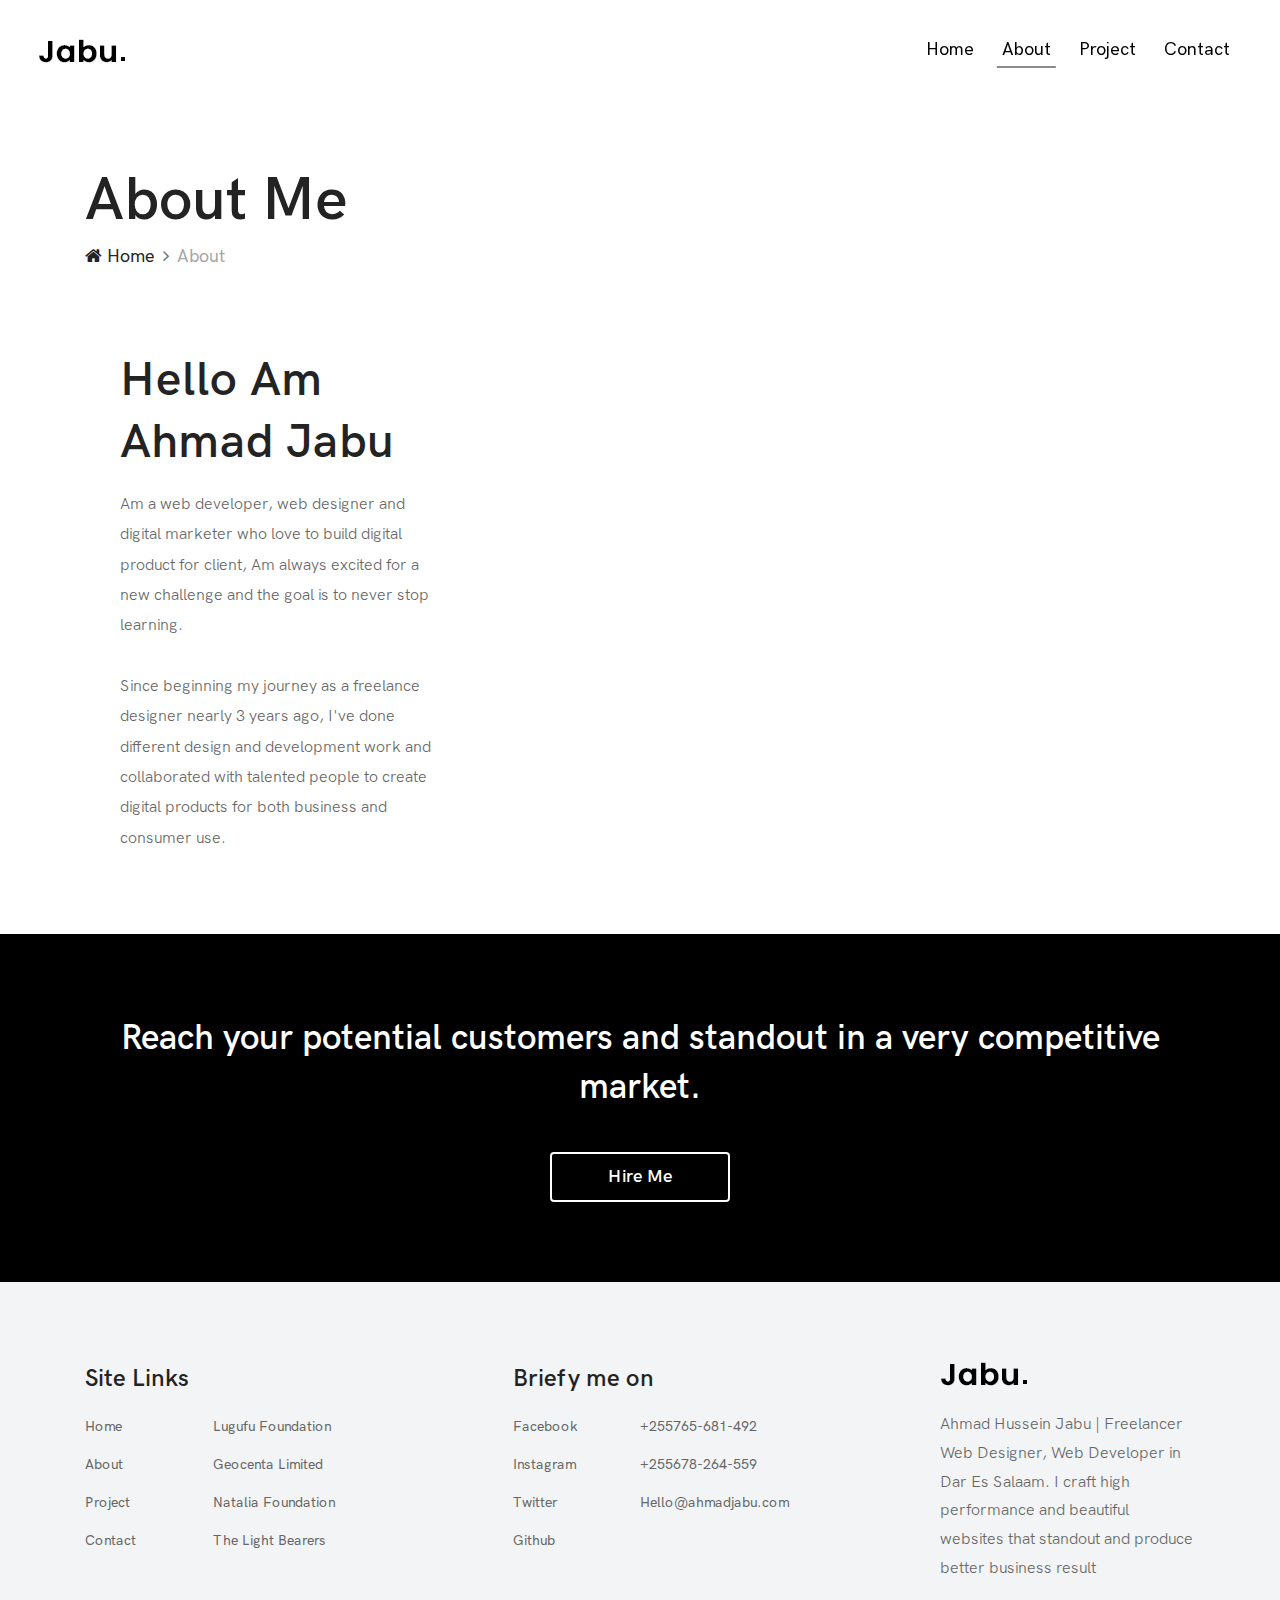
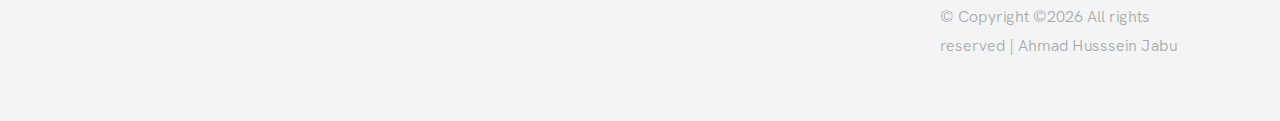
==== commit 95c78afb: "arrange in order" ====
--- a/about.html
+++ b/about.html
@@ -96,7 +96,17 @@
   <section class="jabu-about-us-area mb-30 section-padding-80-0">
     <div class="container">
       <div class="row">
-
+                <!-- About Us Content -->
+                <div class="col-12 col-lg-4">
+                  <div class="project-content mb-50">
+                    <h2>Hello Am Ahmad Jabu</h2>
+                    <p>Am a web developer, web designer and digital marketer who love to build digital product for client, Am always excited for a 
+                      new challenge and the goal is to never stop learning.</p>
+                    <p>Since beginning my journey as a freelance designer nearly 3 years ago, I've done different design and development work
+                      and collaborated with talented people to create digital products for both business and 
+                      consumer use.</p>
+                  </div>
+                </div>
         <!-- About Us Thumbnail -->
         <div class="col-12 col-sm-6 col-lg-4">
           <div class="project-thumbnail mb-50">
@@ -112,18 +122,6 @@
             <span class="line"></span>
             <img src="./img/bg-img/17.jpg" alt="">
             <span class="line2"></span>
-          </div>
-        </div>
-
-        <!-- About Us Content -->
-        <div class="col-12 col-lg-4">
-          <div class="project-content mb-50">
-            <h2>Hello Am Ahmad Jabu</h2>
-            <p>Am a web developer, web designer and digital marketer who love to build digital product for client, Am always excited for a 
-              new challenge and the goal is to never stop learning.</p>
-            <p>Since beginning my journey as a freelance designer nearly 3 years ago, I've done different design and development work
-              and collaborated with talented people to create digital products for both business and 
-              consumer use.</p>
           </div>
         </div>
       </div>
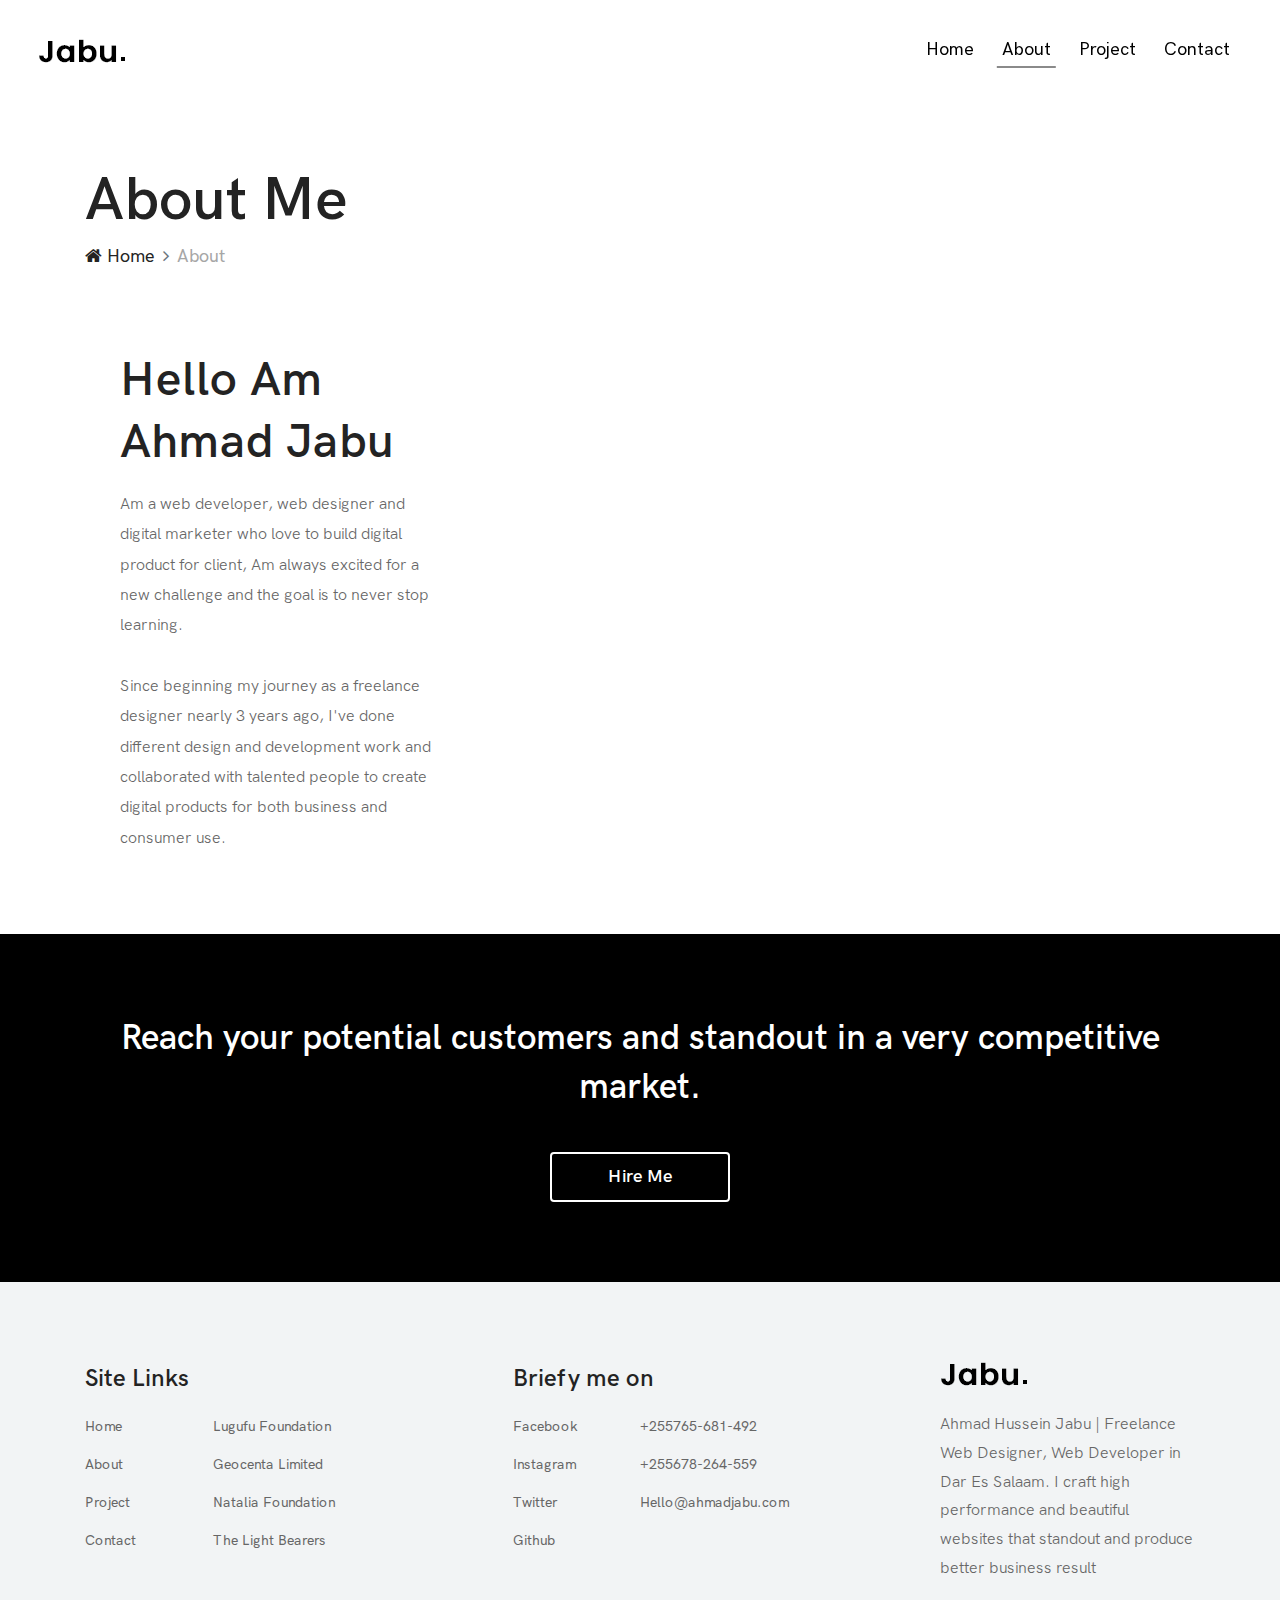
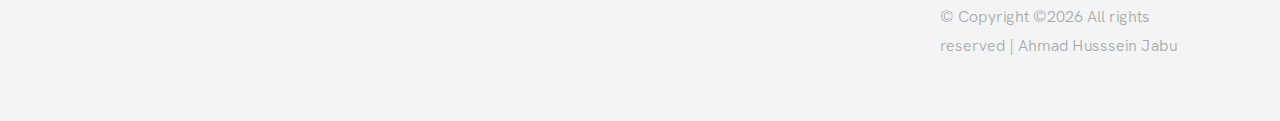
==== commit ef47f182: "make small changes" ====
--- a/about.html
+++ b/about.html
@@ -194,7 +194,7 @@
             <div class="single-footer-widget mb-60">
               <!-- Logo -->
               <a href="#" class="d-block mb-4"><img src="./img/core-img/logo.png" alt=""></a>
-              <p>Ahmad Hussein Jabu | Freelancer Web Designer, Web Developer in Dar Es Salaam. I craft high performance and beautiful websites that standout and produce better business result</p>
+              <p>Ahmad Hussein Jabu | Freelance Web Designer, Web Developer in Dar Es Salaam. I craft high performance and beautiful websites that standout and produce better business result</p>
               <div class="copywrite-text">
                 <p>&copy; 
   
--- a/style.css
+++ b/style.css
@@ -608,16 +608,16 @@
   z-index: 1;
   margin-top: 100px; }
   .welcome-text h2 {
-    font-size: 100px;
+    font-size: 80px;
     color: #232323;
     display: block;
     text-transform: capitalize;
     margin-left: -9px;
     margin-bottom: 30px;
-    line-height: 1.2; }
+    line-height: 1; }
     @media only screen and (min-width: 992px) and (max-width: 1199px) {
       .welcome-text h2 {
-        font-size: 72px;
+        font-size: 70px;
         margin-left: -4px; } }
     @media only screen and (min-width: 768px) and (max-width: 991px) {
       .welcome-text h2 {
@@ -1100,4 +1100,96 @@
     height: 110px;
     padding: 20px; }
 
-/*# sourceMappingURL=style.css.map */
+    .stat-area {
+      margin-top:80px;
+    }
+    
+    /* line 3, C:/Users/HP/Desktop/jun-2020/277.Charity _Non-profit/assets/scss/_services_section.scss */
+    .stat-area .single-cat {
+      background: #F5ECED;
+      border-radius: 6px;
+      padding: 40px 22px;
+      -webkit-transition: 0.4s;
+      -moz-transition: 0.4s;
+      -o-transition: 0.4s;
+      transition: 0.4s;
+      position: relative;
+      z-index: 1;
+    }
+    
+    @media (max-width: 575px) {
+      /* line 3, C:/Users/HP/Desktop/jun-2020/277.Charity _Non-profit/assets/scss/_services_section.scss */
+      .stat-area .single-cat {
+        padding: 50px 22px;
+      }
+    }
+    
+ 
+    /* line 26, C:/Users/HP/Desktop/jun-2020/277.Charity _Non-profit/assets/scss/_services_section.scss */
+    .stat-area .single-cat .cat-icon span {
+      margin-bottom: 50px;
+      width: 90px;
+      height: 90px;
+      background: #F5ECED;
+      line-height: 90px;
+      text-align: center;
+      border-radius: 50%;
+      display: inline-block;
+      font-size: 40px;
+      color: #fff;
+    }
+    
+    @media (max-width: 575px) {
+      /* line 41, C:/Users/HP/Desktop/jun-2020/277.Charity _Non-profit/assets/scss/_services_section.scss */
+      .stat-area .single-cat .cat-cap h5 > a {
+        font-size: 26px;
+      }
+    }
+    
+    
+    @media only screen and (min-width: 576px) and (max-width: 767px) {
+      /* line 56, C:/Users/HP/Desktop/jun-2020/277.Charity _Non-profit/assets/scss/_services_section.scss */
+      .stat-area .single-cat .cat-cap p {
+        font-size: 15px;
+      }
+    }
+    
+    /* line 66, C:/Users/HP/Desktop/jun-2020/277.Charity _Non-profit/assets/scss/_services_section.scss */
+    .stat-area .single-cat .cat-cap a {
+      color: #1c165c;
+      font-size: 16px;
+      font-weight: 600;
+      -webkit-transition: 0.2s;
+      -moz-transition: 0.2s;
+      -o-transition: 0.2s;
+      transition: 0.2s;
+    }
+    
+    /* line 77, C:/Users/HP/Desktop/jun-2020/277.Charity _Non-profit/assets/scss/_services_section.scss */
+    .stat-area .single-cat.active::before {
+      height: 100%;
+    }
+    
+    /* line 87, C:/Users/HP/Desktop/jun-2020/277.Charity _Non-profit/assets/scss/_services_section.scss */
+    .stat-area .single-cat.active .cat-cap h5 {
+      color: #fff;
+    }
+    
+    /* line 90, C:/Users/HP/Desktop/jun-2020/277.Charity _Non-profit/assets/scss/_services_section.scss */
+    .stat-area .single-cat.active .cat-cap p {
+      color: #fff;
+    }
+    
+    /* line 93, C:/Users/HP/Desktop/jun-2020/277.Charity _Non-profit/assets/scss/_services_section.scss */
+    .stat-area .single-cat.active .cat-cap a {
+      color: #fff;
+    }
+    
+    /* line 99, C:/Users/HP/Desktop/jun-2020/277.Charity _Non-profit/assets/scss/_services_section.scss */
+    .stat-area .single-cat:hover::before {
+      height: 100%;
+    }
+    
+    .service{
+      font-size: 48px;
+    }
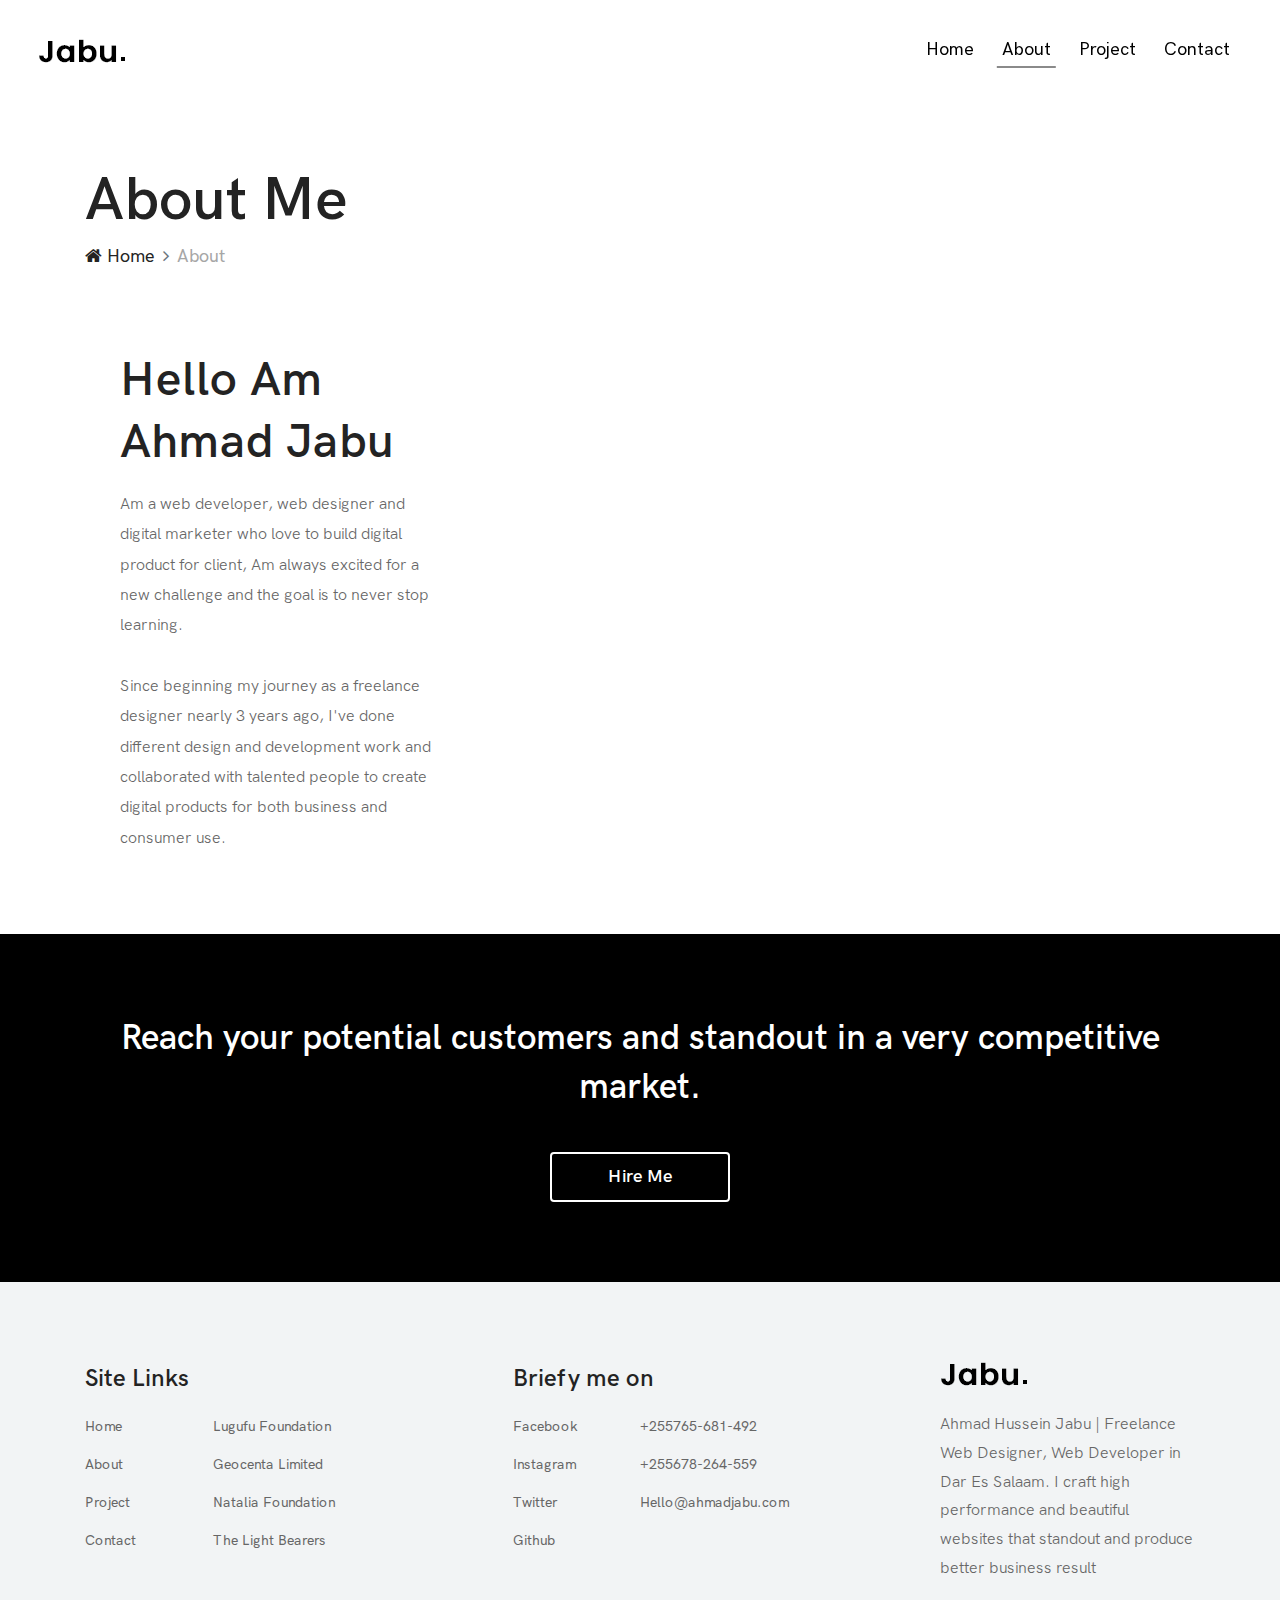
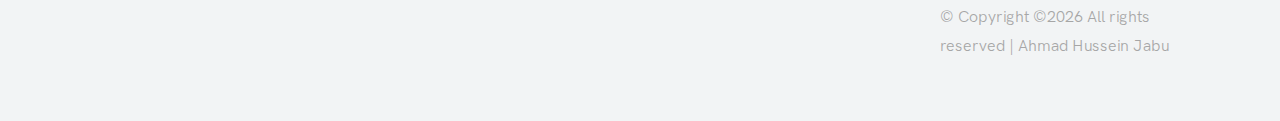
==== commit e07d5515: "make small changes" ====
--- a/about.html
+++ b/about.html
@@ -193,12 +193,12 @@
           <div class="col-12 col-sm-6 col-lg-4 col-xl-3">
             <div class="single-footer-widget mb-60">
               <!-- Logo -->
-              <a href="#" class="d-block mb-4"><img src="./img/core-img/logo.png" alt=""></a>
+              <a href="#" class="d-block mb-4"><img src="./img/core-img/logo.png" alt="Ahmad Hussein Logo"></a>
               <p>Ahmad Hussein Jabu | Freelance Web Designer, Web Developer in Dar Es Salaam. I craft high performance and beautiful websites that standout and produce better business result</p>
               <div class="copywrite-text">
                 <p>&copy; 
   
-  Copyright &copy;<script>document.write(new Date().getFullYear());</script> All rights reserved | Ahmad Husssein Jabu</p>
+  Copyright &copy;<script>document.write(new Date().getFullYear());</script> All rights reserved | Ahmad Hussein Jabu</p>
               </div>
             </div>
           </div>
--- a/style.css
+++ b/style.css
@@ -1193,3 +1193,9 @@
     .service{
       font-size: 48px;
     }
+
+    @media only screen and (max-width: 767px){
+    .service {
+    font-size: 30px;
+        }
+     }
